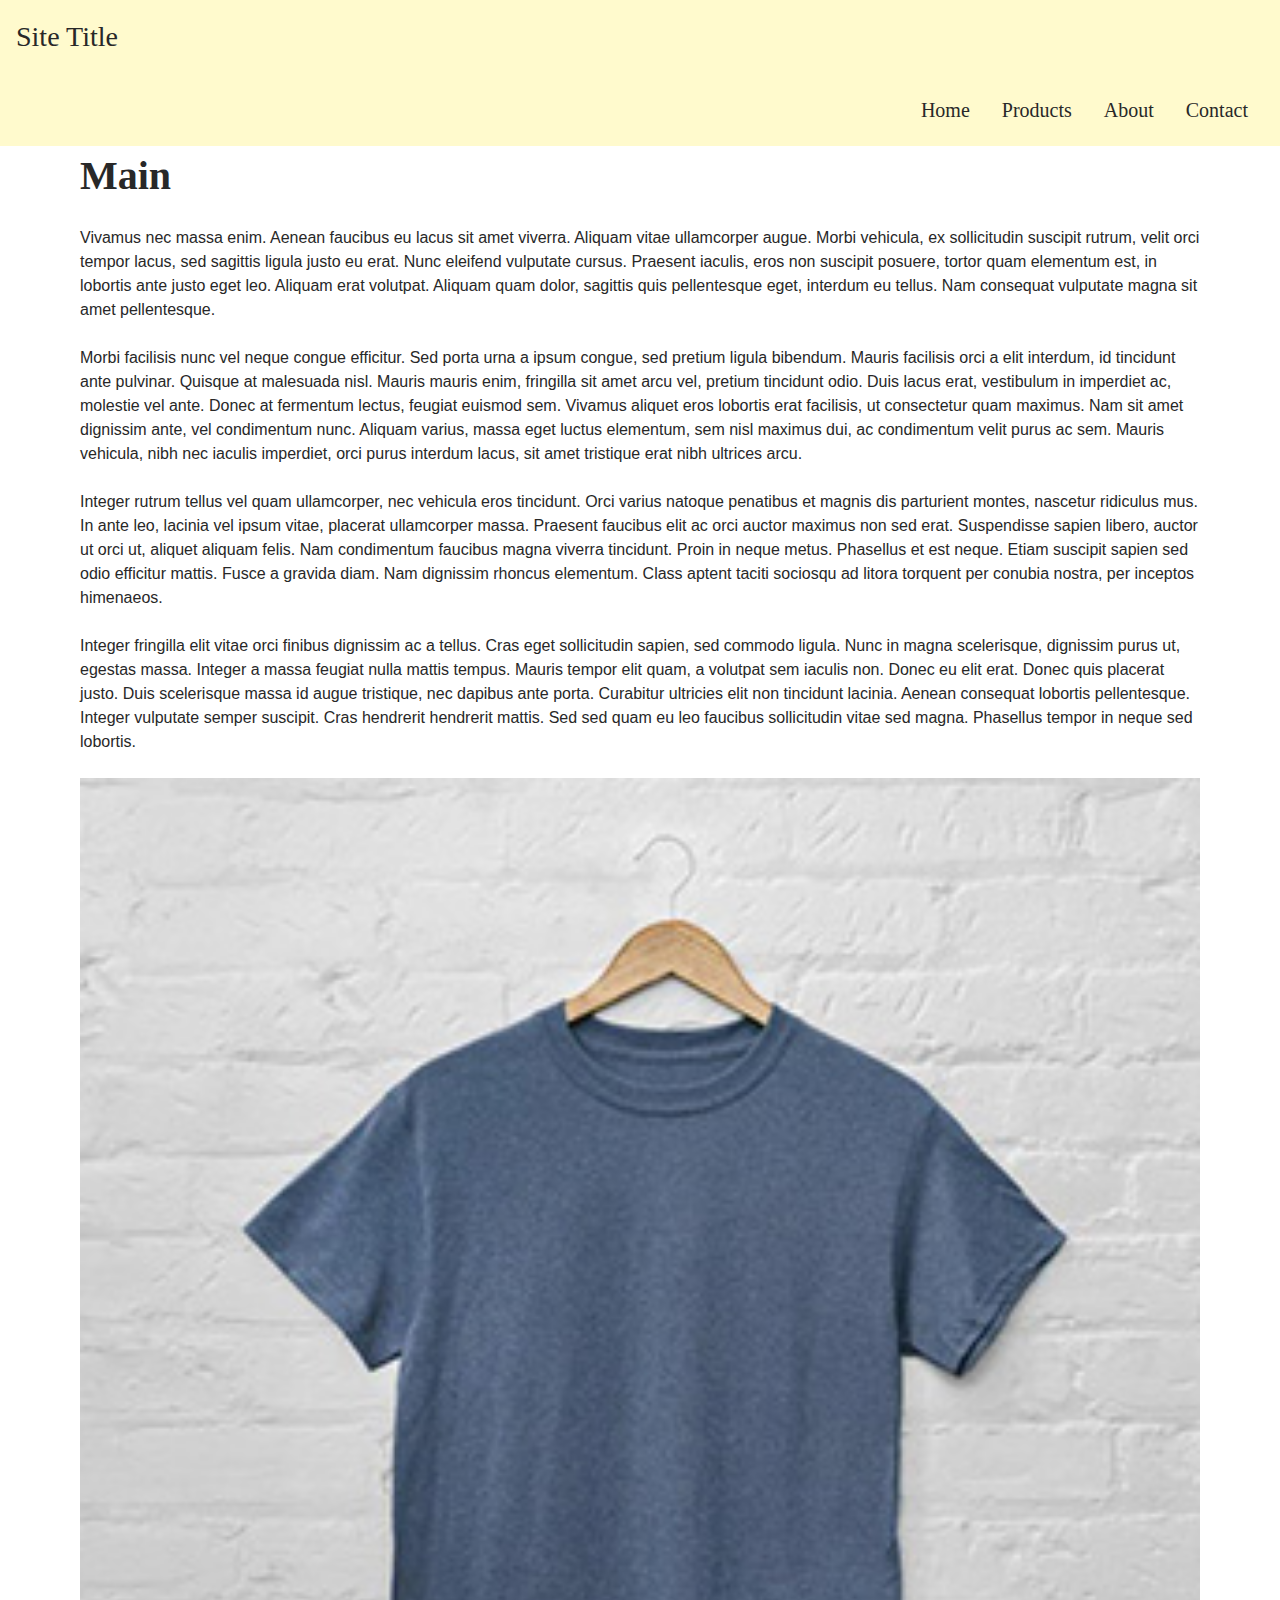
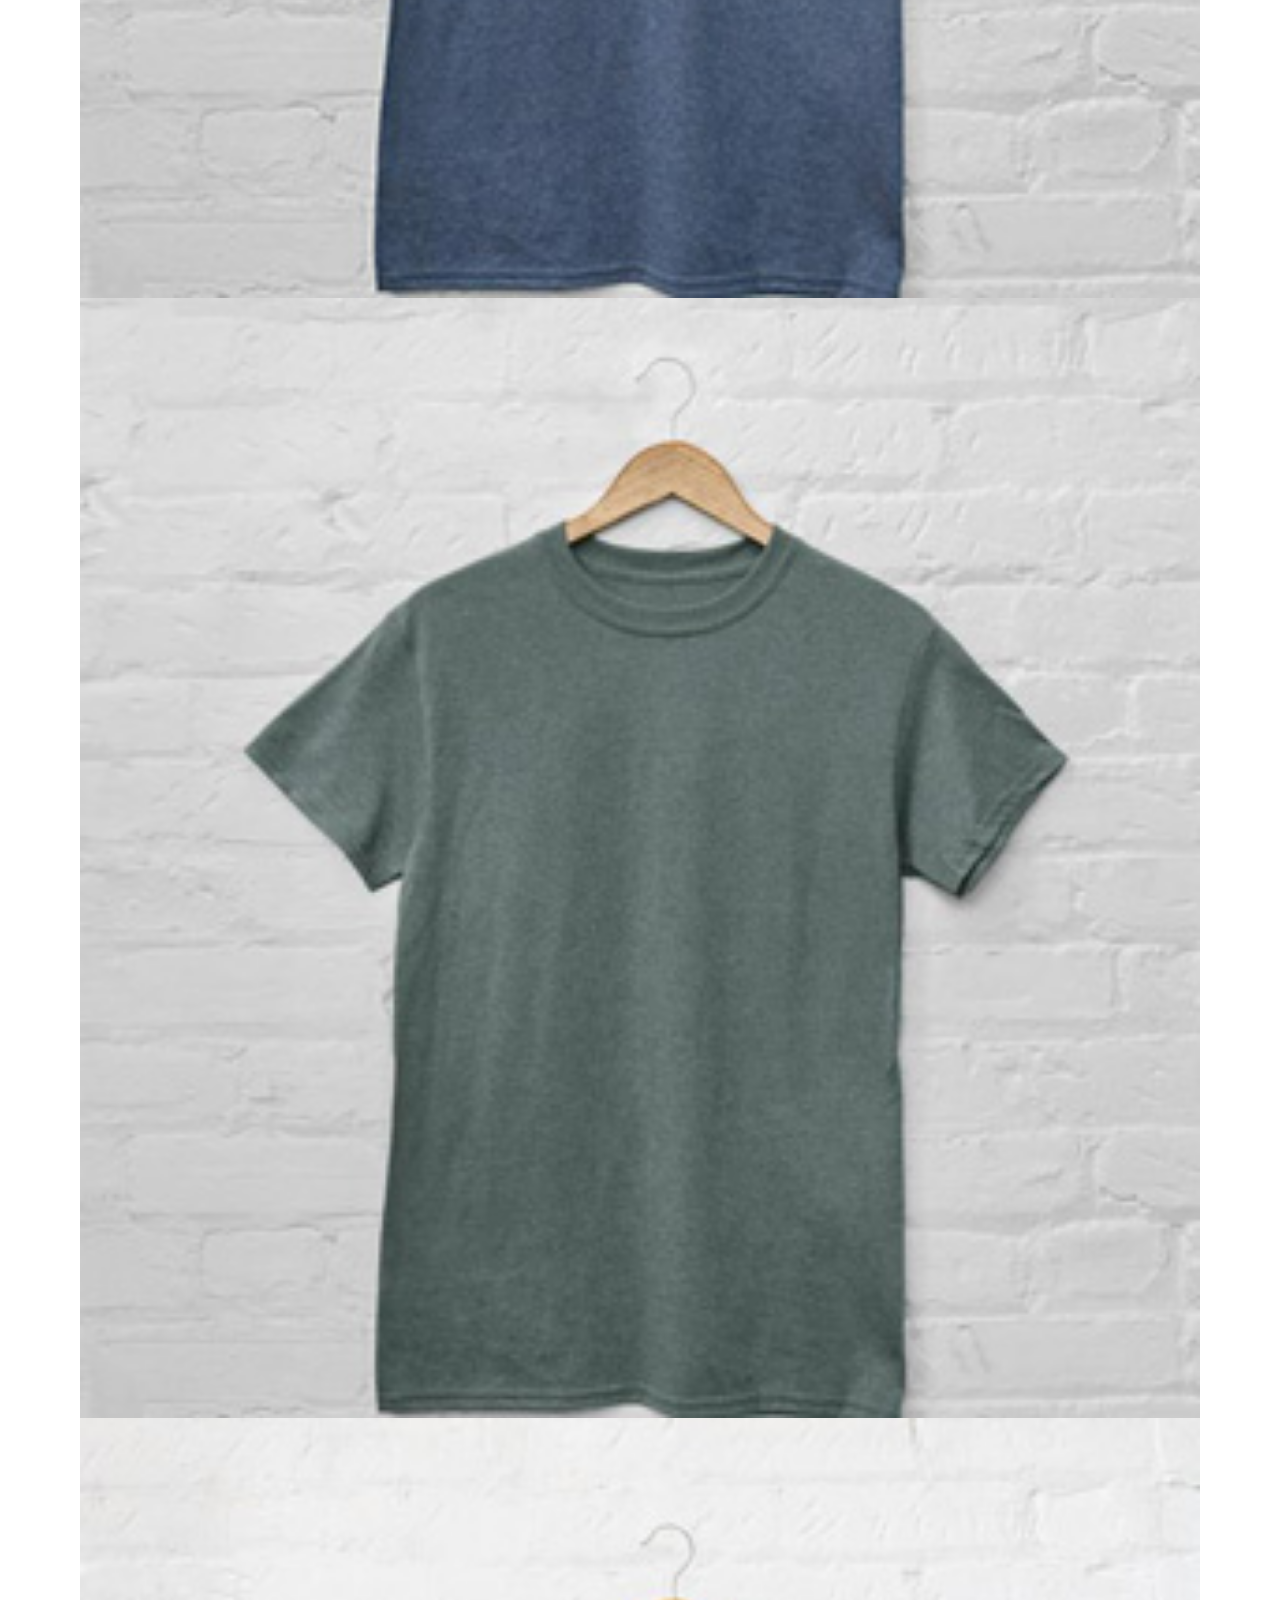
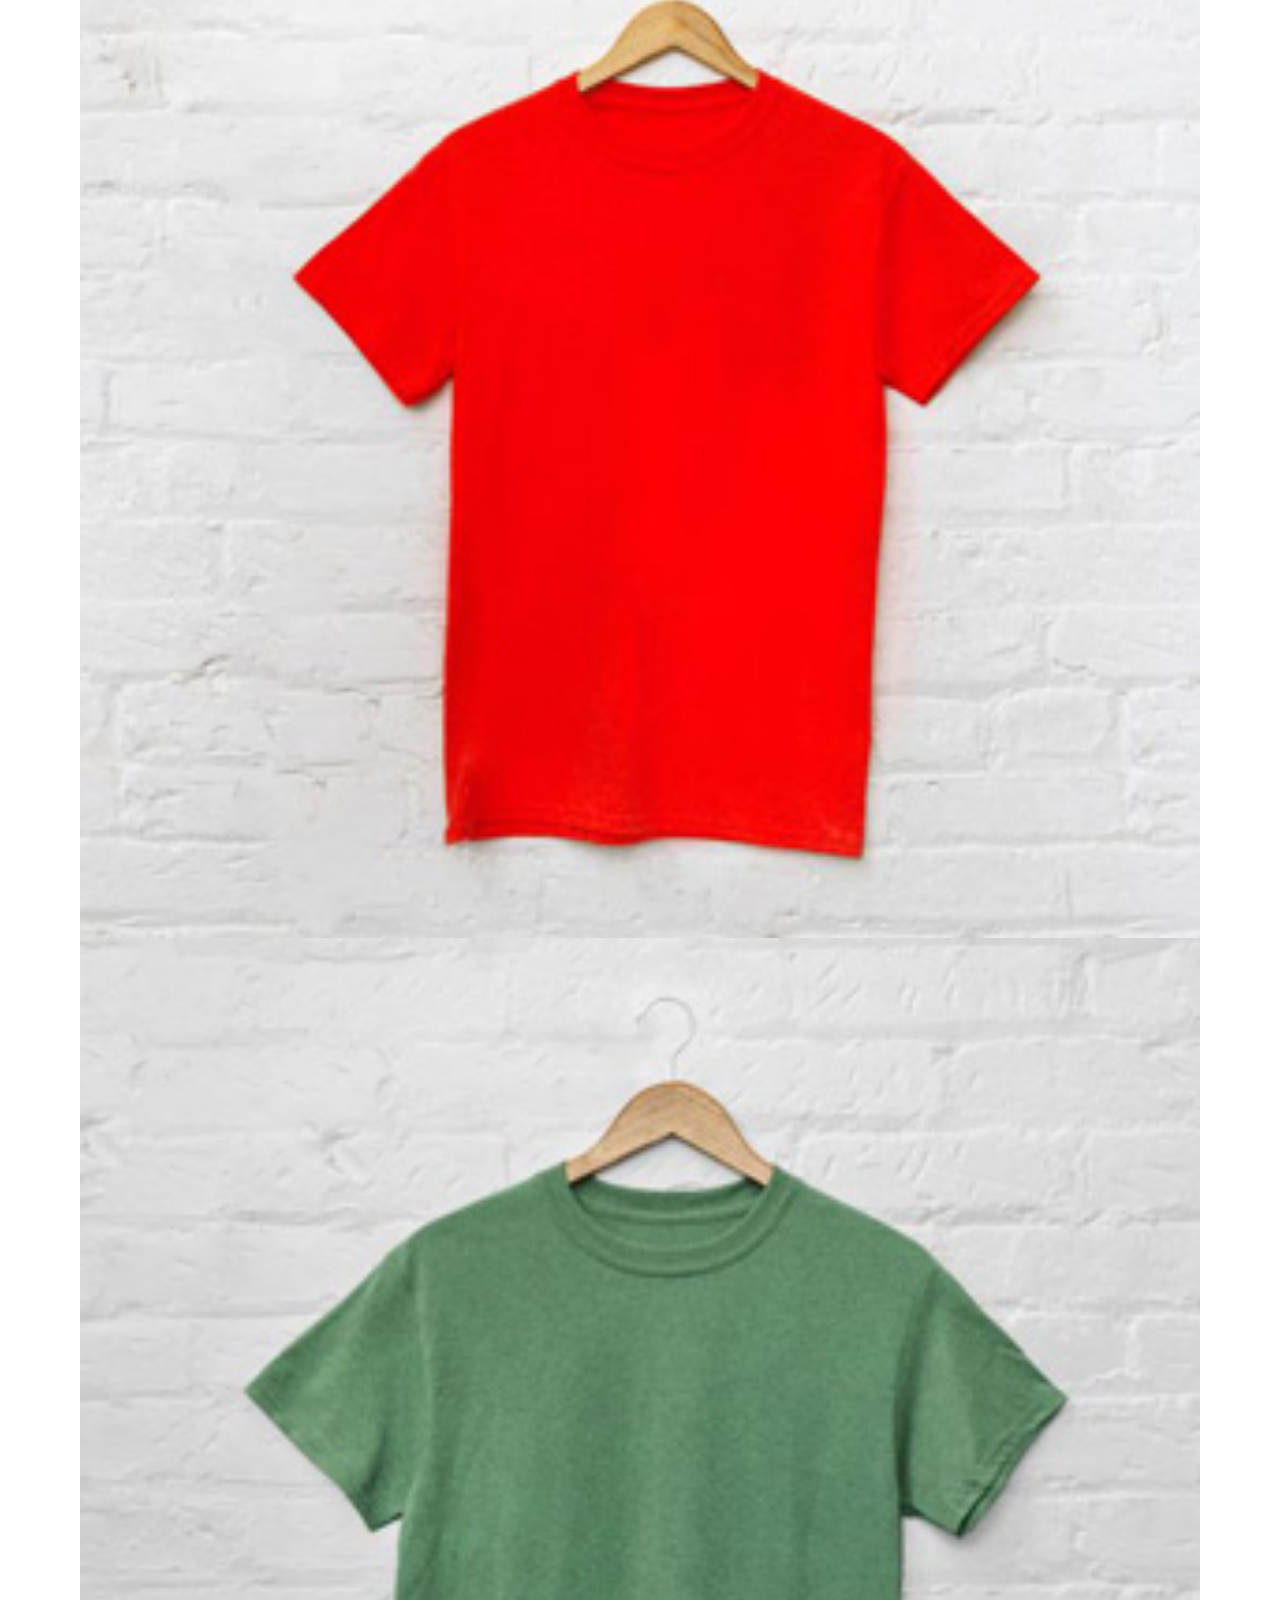
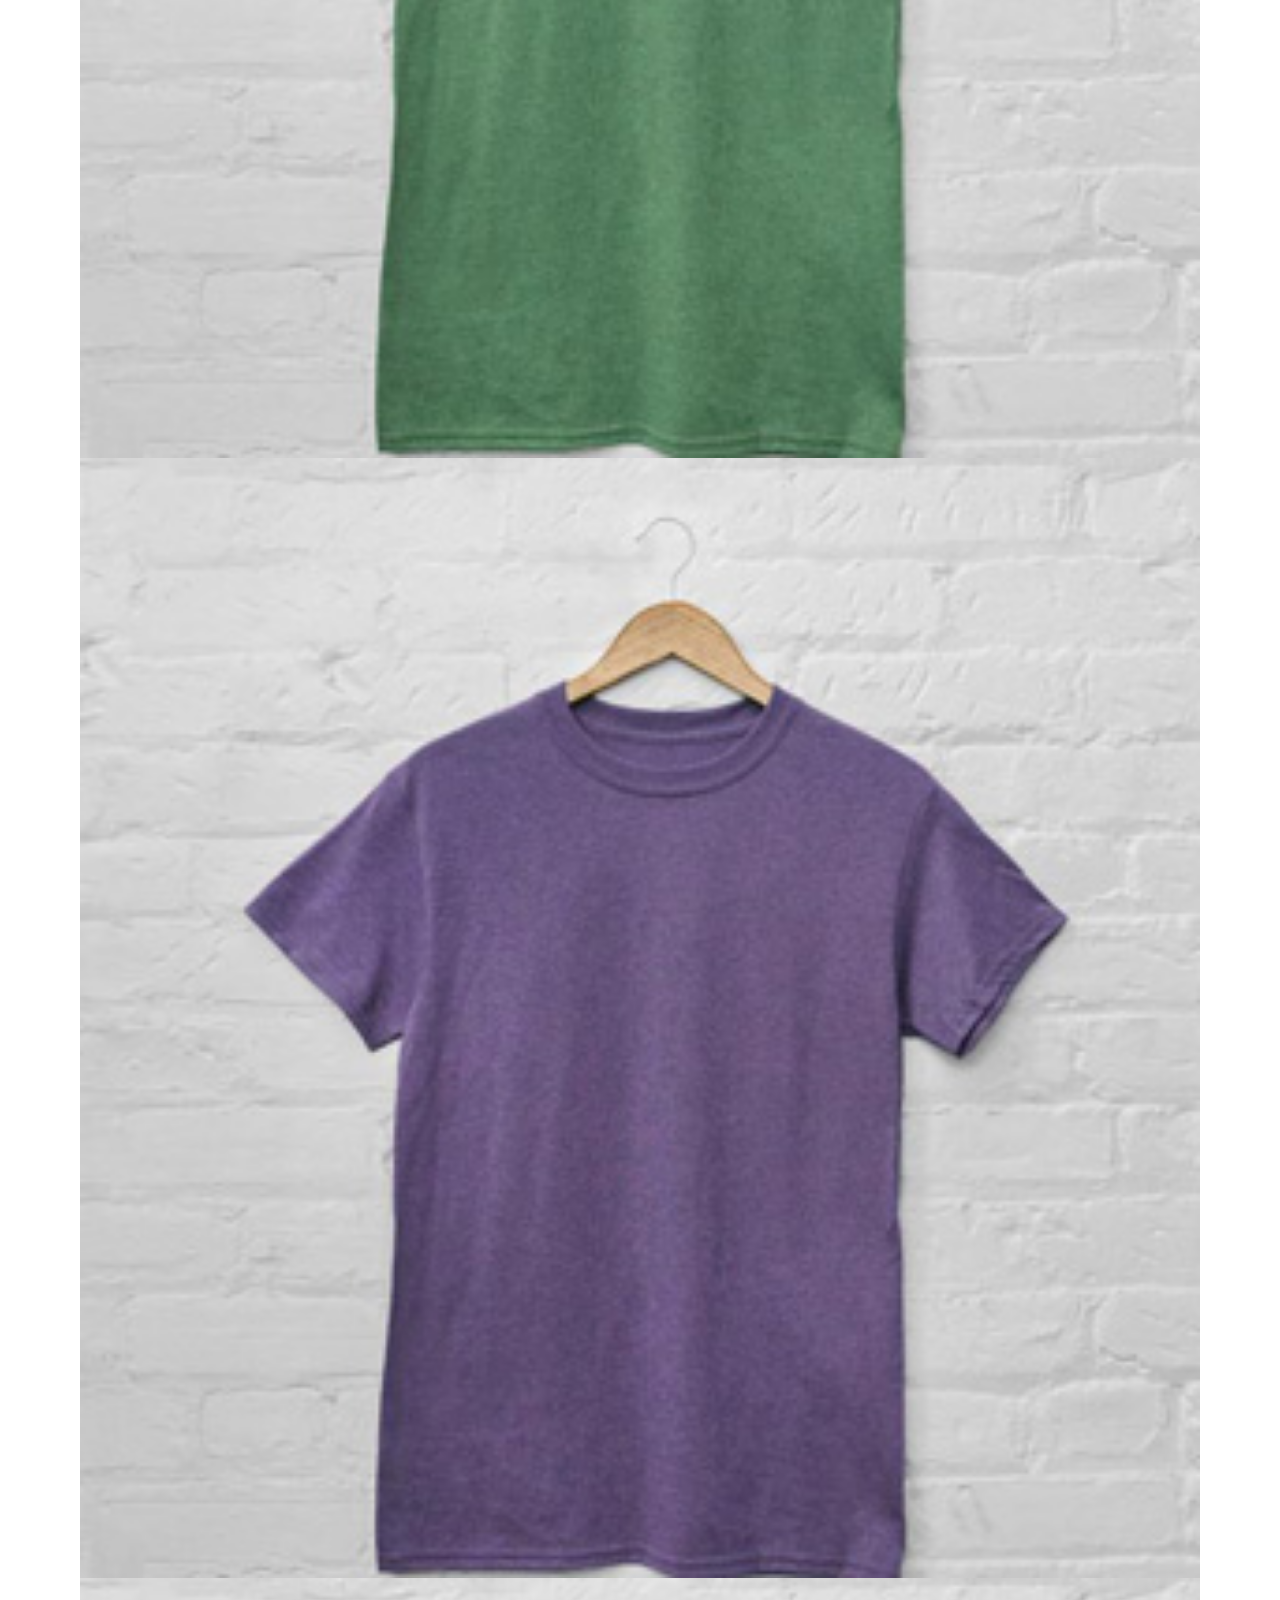
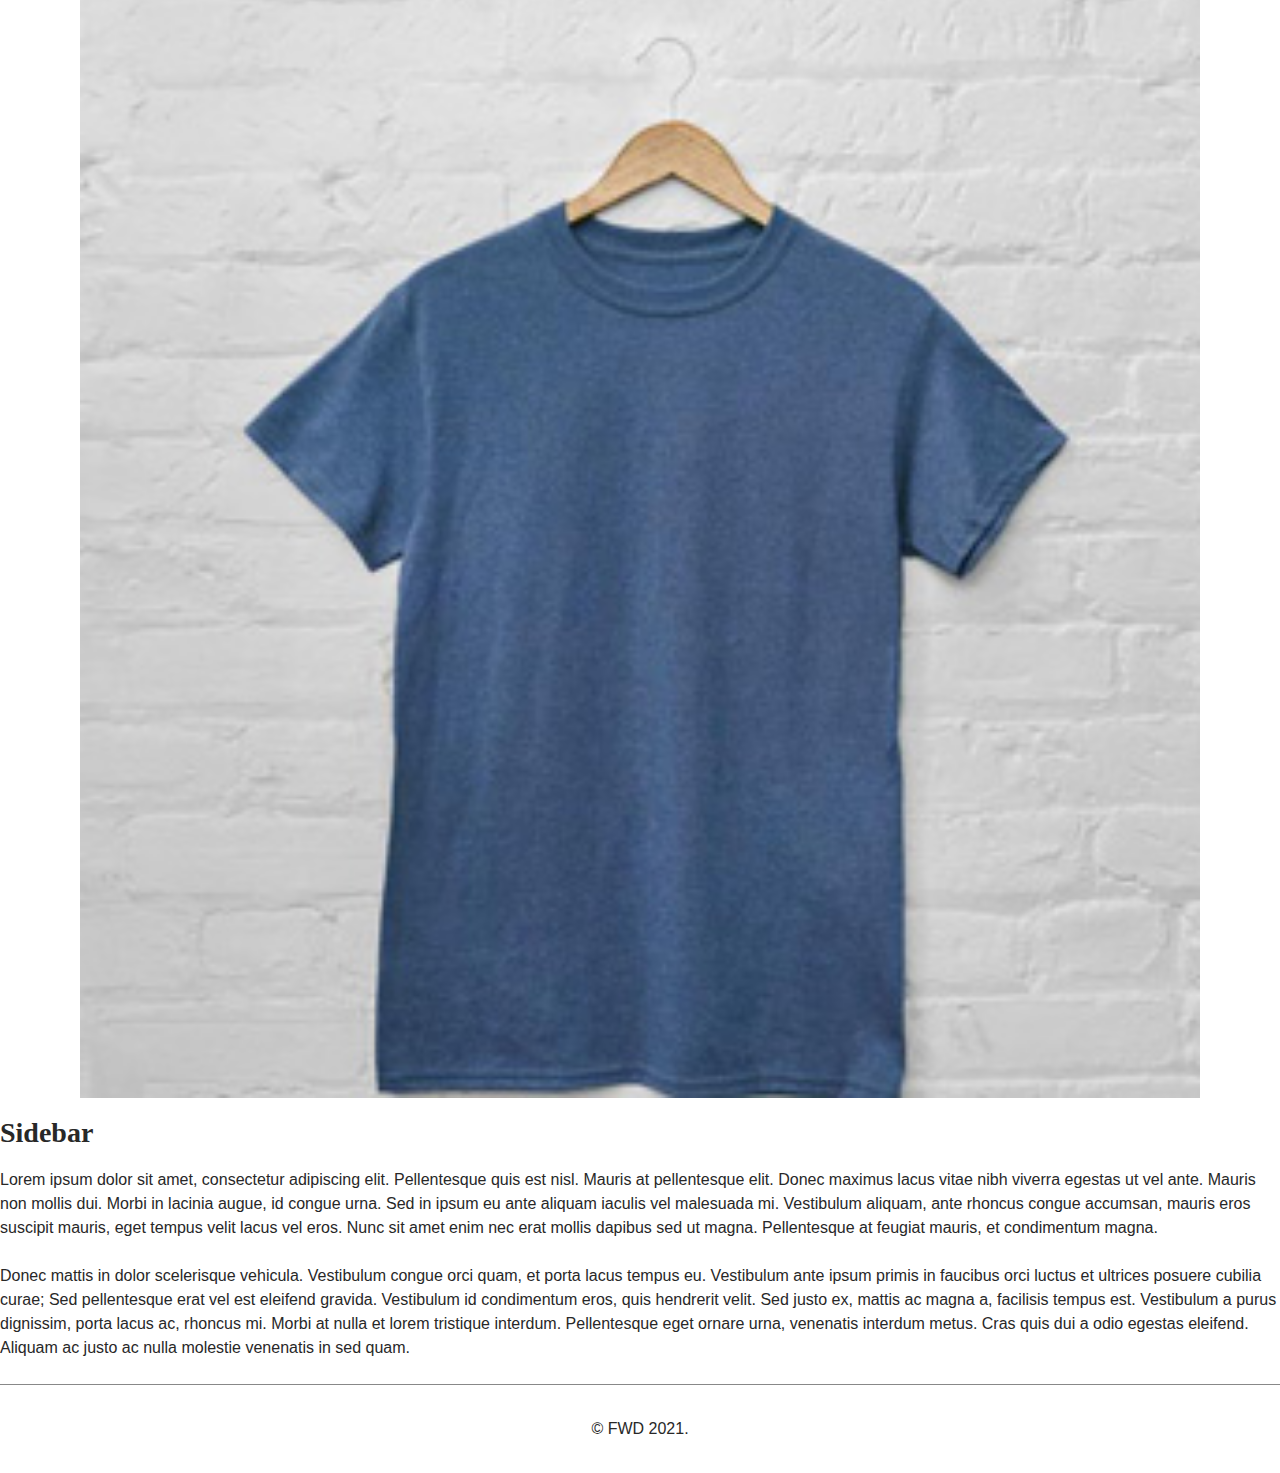
==== day-08/gallery.html @ 49f21f2f "Added day-8 files" ====
<!doctype html>
<html lang="en">
<head>
	<meta charset="utf-8">
	<meta name="viewport" content="width=device-width,initial-scale=1">
	<title>Gallery</title>
	<link rel="stylesheet" href="styles/normalize-fwd.css">
	<link rel="stylesheet" href="styles/gallery.css">
	<script src="scripts/navigation.js" defer></script>
</head>

<body>

	<div class="site-wrapper">

		<header class="site-header">

			<a href="#" class="site-name">Site Title</a>

			<nav class="site-navigation" id="site-navigation">

				<button class="menu-toggle" aria-controls="header-menu" aria-expanded="false" aria-label="Menu Toggle">
					<svg xmlns="http://www.w3.org/2000/svg" width="36" height="36" viewBox="0 0 24 24">
						<title>Menu Icon</title>
						<path d="M24 6h-24v-4h24v4zm0 4h-24v4h24v-4zm0 8h-24v4h24v-4z"></path>
					</svg>
				</button>

				<ul class="nav-menu" id="header-menu">
					<li><a href="#">Home</a></li>
					<li><a href="#">Products</a></li>
					<li><a href="#">About</a></li>
					<li><a href="#">Contact</a></li>
				</ul>

			</nav>

		</header>

		<main class="site-main">

			<h1>Main</h1>
			
			<p>Vivamus nec massa enim. Aenean faucibus eu lacus sit amet viverra. Aliquam vitae ullamcorper augue. Morbi vehicula, ex sollicitudin suscipit rutrum, velit orci tempor lacus, sed sagittis ligula justo eu erat. Nunc eleifend vulputate cursus. Praesent iaculis, eros non suscipit posuere, tortor quam elementum est, in lobortis ante justo eget leo. Aliquam erat volutpat. Aliquam quam dolor, sagittis quis pellentesque eget, interdum eu tellus. Nam consequat vulputate magna sit amet pellentesque.</p>
			
			<p>Morbi facilisis nunc vel neque congue efficitur. Sed porta urna a ipsum congue, sed pretium ligula bibendum. Mauris facilisis orci a elit interdum, id tincidunt ante pulvinar. Quisque at malesuada nisl. Mauris mauris enim, fringilla sit amet arcu vel, pretium tincidunt odio. Duis lacus erat, vestibulum in imperdiet ac, molestie vel ante. Donec at fermentum lectus, feugiat euismod sem. Vivamus aliquet eros lobortis erat facilisis, ut consectetur quam maximus. Nam sit amet dignissim ante, vel condimentum nunc. Aliquam varius, massa eget luctus elementum, sem nisl maximus dui, ac condimentum velit purus ac sem. Mauris vehicula, nibh nec iaculis imperdiet, orci purus interdum lacus, sit amet tristique erat nibh ultrices arcu.</p>
			
			<p>Integer rutrum tellus vel quam ullamcorper, nec vehicula eros tincidunt. Orci varius natoque penatibus et magnis dis parturient montes, nascetur ridiculus mus. In ante leo, lacinia vel ipsum vitae, placerat ullamcorper massa. Praesent faucibus elit ac orci auctor maximus non sed erat. Suspendisse sapien libero, auctor ut orci ut, aliquet aliquam felis. Nam condimentum faucibus magna viverra tincidunt. Proin in neque metus. Phasellus et est neque. Etiam suscipit sapien sed odio efficitur mattis. Fusce a gravida diam. Nam dignissim rhoncus elementum. Class aptent taciti sociosqu ad litora torquent per conubia nostra, per inceptos himenaeos.</p>
			
			<p>Integer fringilla elit vitae orci finibus dignissim ac a tellus. Cras eget sollicitudin sapien, sed commodo ligula. Nunc in magna scelerisque, dignissim purus ut, egestas massa. Integer a massa feugiat nulla mattis tempus. Mauris tempor elit quam, a volutpat sem iaculis non. Donec eu elit erat. Donec quis placerat justo. Duis scelerisque massa id augue tristique, nec dapibus ante porta. Curabitur ultricies elit non tincidunt lacinia. Aenean consequat lobortis pellentesque. Integer vulputate semper suscipit. Cras hendrerit hendrerit mattis. Sed sed quam eu leo faucibus sollicitudin vitae sed magna. Phasellus tempor in neque sed lobortis.</p>

			<section class="photo-gallery">

				<figure>
					<img src="images/blue-t-shirt.jpg" alt="Blue T-shirt">
				</figure>
				<figure>
					<img src="images/grey-t-shirt.jpg" alt="Grey T-shirt">
				</figure>

				<figure>
					<img src="images/red-t-shirt.jpg" alt="Red T-shirt">
				</figure>

				<figure>
					<img src="images/light-green-t-shirt.jpg" alt="Light Green T-shirt">
				</figure>

				<figure>
					<img src="images/purple-t-shirt.jpg" alt="Purple T-shirt">
				</figure>

				<figure>
					<img src="images/cobalt-blue-t-shirt.jpg" alt="Cobalt Blue T-shirt">
				</figure>

				<!-- <figure class="large-image">
					<img src="images/tshirts-on-rack.jpg" alt="T-shirts on a Rack">
				</figure> -->

				<!-- <figure>
					<img src="images/teal-t-shirt.jpg" alt="Teal T-shirt">
				</figure> -->

				<!-- <figure class="info-box">
					<h2>Some Title</h2>
					<p>Lorem ipsum dolor sit, amet consectetur adipisicing, elit. Aliquid quo tempore, minus, enim, quas in voluptatum repudiandae architecto quia voluptatem consectetur. Eos ea voluptates, pariatur fugiat delectus repellendus maiores quaerat?</p>
					<p><a href="#">Some Link</a></p>
				</figure> -->
				
			</section>

		</main>

		<aside class="site-sidebar">

			<h2>Sidebar</h2>

			<p>Lorem ipsum dolor sit amet, consectetur adipiscing elit. Pellentesque quis est nisl. Mauris at pellentesque elit. Donec maximus lacus vitae nibh viverra egestas ut vel ante. Mauris non mollis dui. Morbi in lacinia augue, id congue urna. Sed in ipsum eu ante aliquam iaculis vel malesuada mi. Vestibulum aliquam, ante rhoncus congue accumsan, mauris eros suscipit mauris, eget tempus velit lacus vel eros. Nunc sit amet enim nec erat mollis dapibus sed ut magna. Pellentesque at feugiat mauris, et condimentum magna.</p>
					
			<p>Donec mattis in dolor scelerisque vehicula. Vestibulum congue orci quam, et porta lacus tempus eu. Vestibulum ante ipsum primis in faucibus orci luctus et ultrices posuere cubilia curae; Sed pellentesque erat vel est eleifend gravida. Vestibulum id condimentum eros, quis hendrerit velit. Sed justo ex, mattis ac magna a, facilisis tempus est. Vestibulum a purus dignissim, porta lacus ac, rhoncus mi. Morbi at nulla et lorem tristique interdum. Pellentesque eget ornare urna, venenatis interdum metus. Cras quis dui a odio egestas eleifend. Aliquam ac justo ac nulla molestie venenatis in sed quam.</p>
			
		</aside>

		<footer class="site-footer">
			<p>&copy; FWD 2021.</p>
		</footer>

	</div>

</body>
</html>
---- day-08/styles/gallery.css ----
/*--------------------------------------------------------------
>>> TABLE OF CONTENTS:
----------------------------------------------------------------
# Generic (CALLED IN NORMALIZE.CSS)
	- Normalize
	- Box sizing
	- Media width
# Base
	- Typography
	- Elements
	- Links
# Layout
# Components
	- Header
	- Main
	- Footer
--------------------------------------------------------------*/

/*--------------------------------------------------------------
# Base
--------------------------------------------------------------*/

/* Typography
--------------------------------------------- */
body {
	font-family: Arial, "Helvetica Neue", Helvetica, sans-serif;
	font-size: 1rem;
	font-weight: 400;
	line-height: 1.5;
	color: #282828;
	background-color: #ffffff;
}

h1,
h2,
h3,
h4,
h5,
h6 {
	font-family: Georgia, Times, "Times New Roman", serif;
	margin: .5em 0;
}

h1 {
	font-size: 2.5rem;
	margin: 0 0 .5em;
}

h2 {
	font-size: 1.75rem;
}

p {
	margin: 0 0 1.5em;
}


/* Elements
--------------------------------------------- */
ul,
ol {
	margin: 1em 0;
	padding: 0 0 0 2.5em;
}

figure {
	margin: 0;
	padding: 0;
}


/* Links
--------------------------------------------- */
a,
a:visited { 
	color: #f62424;
}

a:hover,
a:focus {
	color: #f62424;
}

a:focus {
	outline: 1px dotted #f62424;
}

a:active {
	color: #ffffff;
	background-color: #f62424;
}


/*--------------------------------------------------------------
# Layout
--------------------------------------------------------------*/
@media screen and (min-width: 68em) {

	.site-wrapper {
		
	}

	.site-header {
		
	}

	.site-main {
		
	}

	.site-sidebar {
		
	}

	.site-footer {
		
	}

}

/*--------------------------------------------------------------
# Components
--------------------------------------------------------------*/

/* Header
--------------------------------------------- */
.site-header {
	background-color: #fffacd;
}

a.site-name {
	font-family: Georgia, Times, "Times New Roman", serif;
	font-size: 1.75rem;
	color: #282828;
	text-decoration: none;
	display: inline-block;
	padding: 1rem;
}

.site-navigation {
	position: relative;
}

.site-navigation ul {
	list-style: none;
	padding: 0;
	margin: 0;
	text-align: center;
	background-color: #fffacd;
	display: none;
	position: absolute;
	top: 0;
	left: 0;
	right: 0;
	z-index: 1;
}

.site-navigation.toggled ul {
	display: block;
}

.site-navigation a {
	display: block;
	padding: 1rem;
	font-family: Georgia, Times, "Times New Roman", serif;
	font-size: 1.25rem;
	text-decoration: none;
	color: #282828;
}

.menu-toggle {
	display: block;
	background-color: transparent;
	border: 0;
	padding: 1rem;
	position: absolute;
	top: -4.5rem;
	right: 1rem;
	z-index: 2;
}

.menu-toggle:focus {
	border: 0;
	outline: 1px dotted;
}

@media screen and (min-width: 68em) {

	.menu-toggle {
		display: none;
	}

	.site-header {
		
	}

	.site-name {
		
	}

	.site-navigation {
		padding-right: 1rem;
	}

	.site-navigation ul,
	.site-navigation.toggled ul {
		display: flex;
		justify-content: flex-end;
		position: relative;
	}

	.site-navigation a {
		line-height: 4.5rem;
		padding: 0 1rem;
	}

}


/* Main
--------------------------------------------- */
.site-main {
	padding: 0 5rem;
}

@media (min-width: 68em) {

	.photo-gallery {

	}

	.photo-gallery img {
		display: block;
		width: 100%;
		height: 100%;
	}

	.large-image {

	}

	.large-image img {

	}

	.info-box {
		background-color: #444444;
		color: #ffffff;
		padding: 1rem 2rem;
	}

}


/* Footer
--------------------------------------------- */
.site-footer {
	border-top: 1px solid #888888;
	text-align: center;
	padding: 2rem;
	margin-bottom: 3.5rem;
}

.site-footer p {
	margin: 0;
}

@media (min-width: 68em) {
	.site-footer {
		margin-bottom: 0;
	}
}
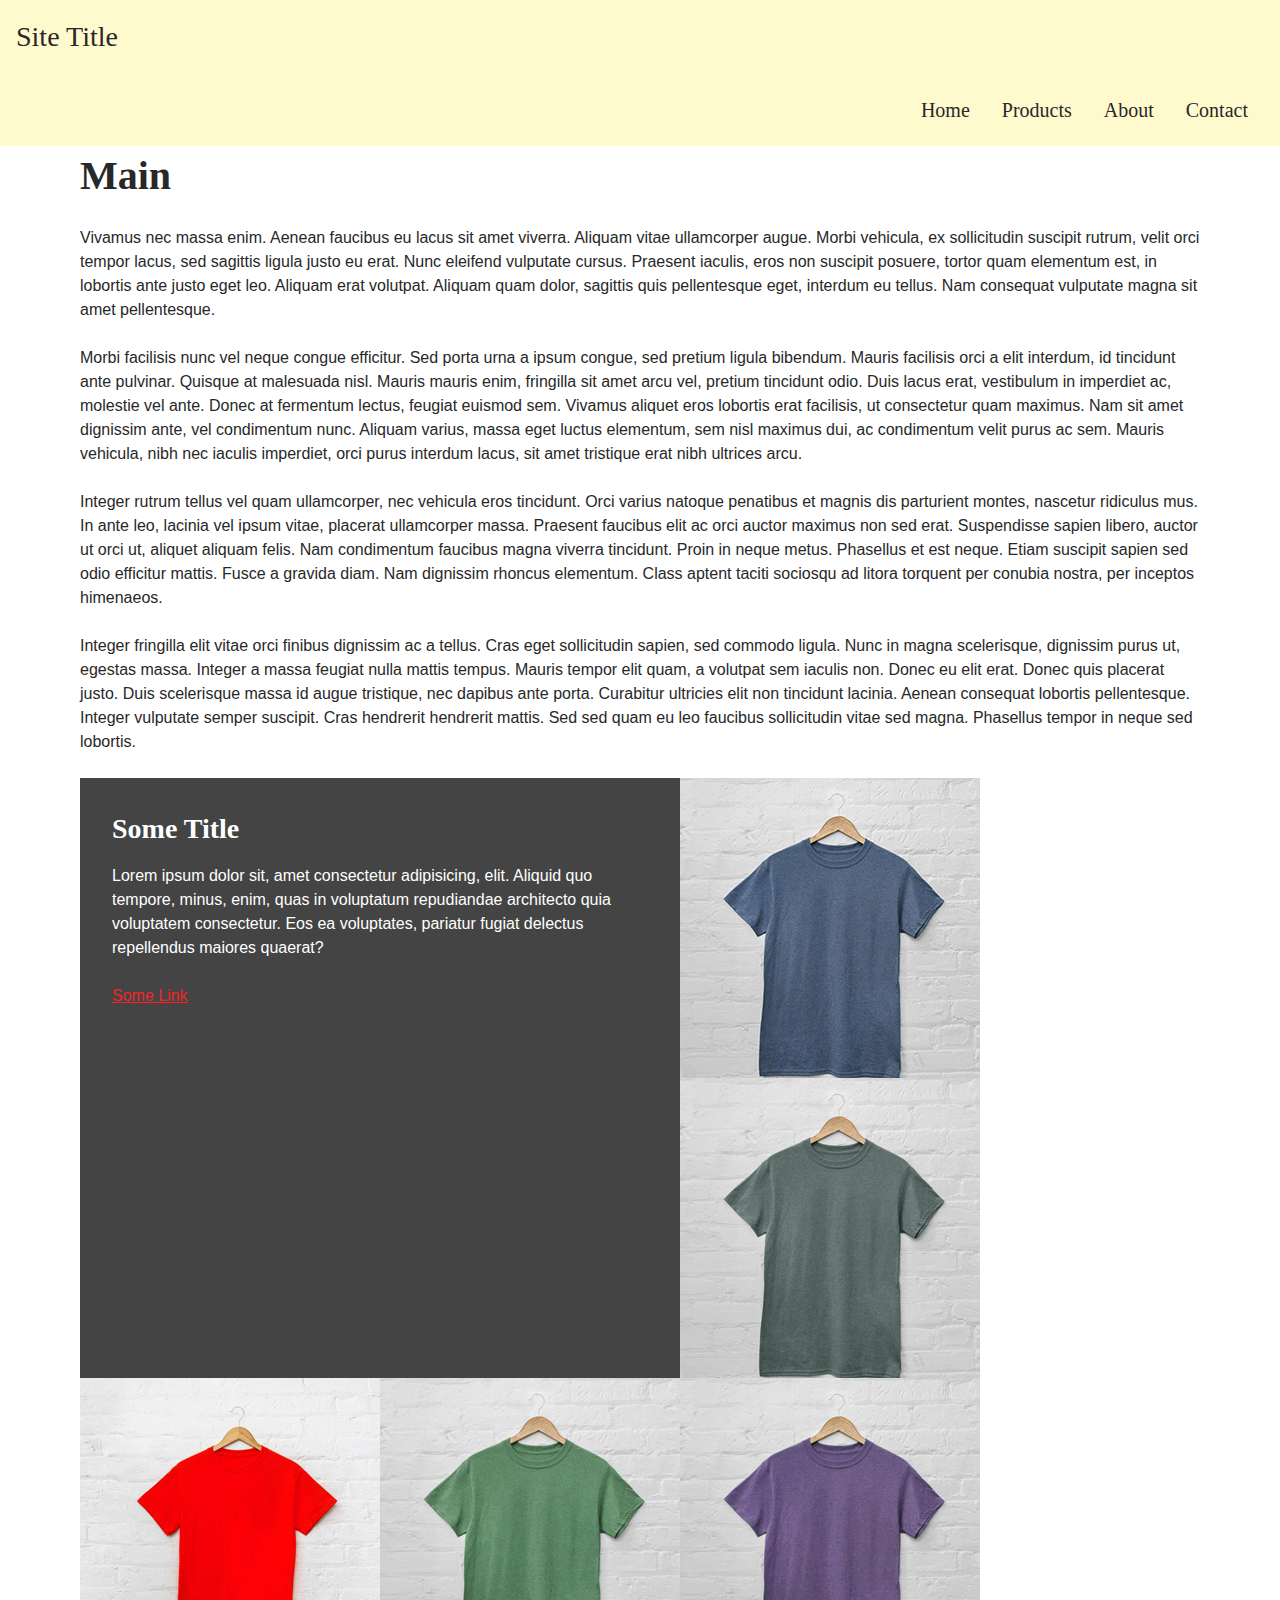
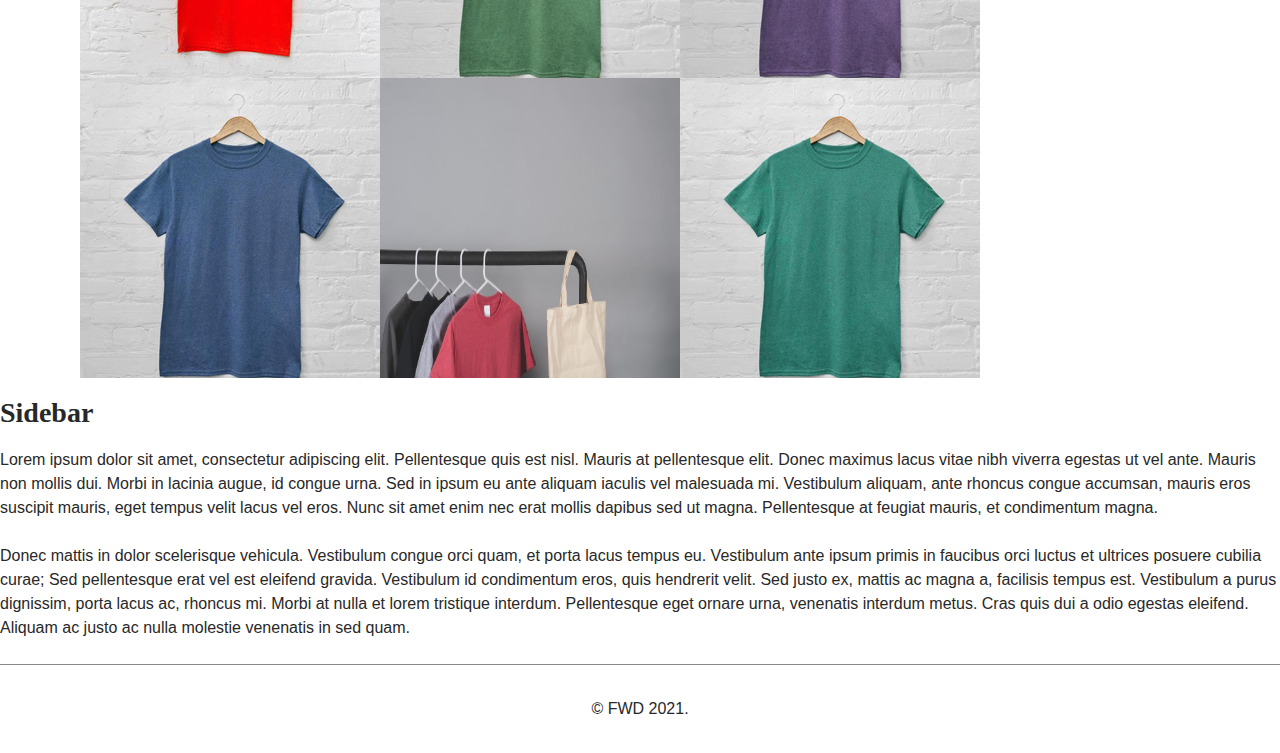
==== commit 03acb5c3: "Tested grid-row & grid-colum properties" ====
--- a/day-08/gallery.html
+++ b/day-08/gallery.html
@@ -1,112 +1,183 @@
-<!doctype html>
+<!DOCTYPE html>
 <html lang="en">
-<head>
-	<meta charset="utf-8">
-	<meta name="viewport" content="width=device-width,initial-scale=1">
-	<title>Gallery</title>
-	<link rel="stylesheet" href="styles/normalize-fwd.css">
-	<link rel="stylesheet" href="styles/gallery.css">
-	<script src="scripts/navigation.js" defer></script>
-</head>
+  <head>
+    <meta charset="utf-8" />
+    <meta name="viewport" content="width=device-width,initial-scale=1" />
+    <title>Gallery</title>
+    <link rel="stylesheet" href="styles/normalize-fwd.css" />
+    <link rel="stylesheet" href="styles/gallery.css" />
+    <script src="scripts/navigation.js" defer></script>
+  </head>
 
-<body>
+  <body>
+    <div class="site-wrapper">
+      <header class="site-header">
+        <a href="#" class="site-name">Site Title</a>
 
-	<div class="site-wrapper">
+        <nav class="site-navigation" id="site-navigation">
+          <button
+            class="menu-toggle"
+            aria-controls="header-menu"
+            aria-expanded="false"
+            aria-label="Menu Toggle"
+          >
+            <svg
+              xmlns="http://www.w3.org/2000/svg"
+              width="36"
+              height="36"
+              viewBox="0 0 24 24"
+            >
+              <title>Menu Icon</title>
+              <path
+                d="M24 6h-24v-4h24v4zm0 4h-24v4h24v-4zm0 8h-24v4h24v-4z"
+              ></path>
+            </svg>
+          </button>
 
-		<header class="site-header">
+          <ul class="nav-menu" id="header-menu">
+            <li><a href="#">Home</a></li>
+            <li><a href="#">Products</a></li>
+            <li><a href="#">About</a></li>
+            <li><a href="#">Contact</a></li>
+          </ul>
+        </nav>
+      </header>
 
-			<a href="#" class="site-name">Site Title</a>
+      <main class="site-main">
+        <h1>Main</h1>
 
-			<nav class="site-navigation" id="site-navigation">
+        <p>
+          Vivamus nec massa enim. Aenean faucibus eu lacus sit amet viverra.
+          Aliquam vitae ullamcorper augue. Morbi vehicula, ex sollicitudin
+          suscipit rutrum, velit orci tempor lacus, sed sagittis ligula justo eu
+          erat. Nunc eleifend vulputate cursus. Praesent iaculis, eros non
+          suscipit posuere, tortor quam elementum est, in lobortis ante justo
+          eget leo. Aliquam erat volutpat. Aliquam quam dolor, sagittis quis
+          pellentesque eget, interdum eu tellus. Nam consequat vulputate magna
+          sit amet pellentesque.
+        </p>
 
-				<button class="menu-toggle" aria-controls="header-menu" aria-expanded="false" aria-label="Menu Toggle">
-					<svg xmlns="http://www.w3.org/2000/svg" width="36" height="36" viewBox="0 0 24 24">
-						<title>Menu Icon</title>
-						<path d="M24 6h-24v-4h24v4zm0 4h-24v4h24v-4zm0 8h-24v4h24v-4z"></path>
-					</svg>
-				</button>
+        <p>
+          Morbi facilisis nunc vel neque congue efficitur. Sed porta urna a
+          ipsum congue, sed pretium ligula bibendum. Mauris facilisis orci a
+          elit interdum, id tincidunt ante pulvinar. Quisque at malesuada nisl.
+          Mauris mauris enim, fringilla sit amet arcu vel, pretium tincidunt
+          odio. Duis lacus erat, vestibulum in imperdiet ac, molestie vel ante.
+          Donec at fermentum lectus, feugiat euismod sem. Vivamus aliquet eros
+          lobortis erat facilisis, ut consectetur quam maximus. Nam sit amet
+          dignissim ante, vel condimentum nunc. Aliquam varius, massa eget
+          luctus elementum, sem nisl maximus dui, ac condimentum velit purus ac
+          sem. Mauris vehicula, nibh nec iaculis imperdiet, orci purus interdum
+          lacus, sit amet tristique erat nibh ultrices arcu.
+        </p>
 
-				<ul class="nav-menu" id="header-menu">
-					<li><a href="#">Home</a></li>
-					<li><a href="#">Products</a></li>
-					<li><a href="#">About</a></li>
-					<li><a href="#">Contact</a></li>
-				</ul>
+        <p>
+          Integer rutrum tellus vel quam ullamcorper, nec vehicula eros
+          tincidunt. Orci varius natoque penatibus et magnis dis parturient
+          montes, nascetur ridiculus mus. In ante leo, lacinia vel ipsum vitae,
+          placerat ullamcorper massa. Praesent faucibus elit ac orci auctor
+          maximus non sed erat. Suspendisse sapien libero, auctor ut orci ut,
+          aliquet aliquam felis. Nam condimentum faucibus magna viverra
+          tincidunt. Proin in neque metus. Phasellus et est neque. Etiam
+          suscipit sapien sed odio efficitur mattis. Fusce a gravida diam. Nam
+          dignissim rhoncus elementum. Class aptent taciti sociosqu ad litora
+          torquent per conubia nostra, per inceptos himenaeos.
+        </p>
 
-			</nav>
+        <p>
+          Integer fringilla elit vitae orci finibus dignissim ac a tellus. Cras
+          eget sollicitudin sapien, sed commodo ligula. Nunc in magna
+          scelerisque, dignissim purus ut, egestas massa. Integer a massa
+          feugiat nulla mattis tempus. Mauris tempor elit quam, a volutpat sem
+          iaculis non. Donec eu elit erat. Donec quis placerat justo. Duis
+          scelerisque massa id augue tristique, nec dapibus ante porta.
+          Curabitur ultricies elit non tincidunt lacinia. Aenean consequat
+          lobortis pellentesque. Integer vulputate semper suscipit. Cras
+          hendrerit hendrerit mattis. Sed sed quam eu leo faucibus sollicitudin
+          vitae sed magna. Phasellus tempor in neque sed lobortis.
+        </p>
 
-		</header>
+        <section class="photo-gallery">
+          <figure>
+            <img src="images/blue-t-shirt.jpg" alt="Blue T-shirt" />
+          </figure>
+          <figure>
+            <img src="images/grey-t-shirt.jpg" alt="Grey T-shirt" />
+          </figure>
 
-		<main class="site-main">
+          <figure>
+            <img src="images/red-t-shirt.jpg" alt="Red T-shirt" />
+          </figure>
 
-			<h1>Main</h1>
-			
-			<p>Vivamus nec massa enim. Aenean faucibus eu lacus sit amet viverra. Aliquam vitae ullamcorper augue. Morbi vehicula, ex sollicitudin suscipit rutrum, velit orci tempor lacus, sed sagittis ligula justo eu erat. Nunc eleifend vulputate cursus. Praesent iaculis, eros non suscipit posuere, tortor quam elementum est, in lobortis ante justo eget leo. Aliquam erat volutpat. Aliquam quam dolor, sagittis quis pellentesque eget, interdum eu tellus. Nam consequat vulputate magna sit amet pellentesque.</p>
-			
-			<p>Morbi facilisis nunc vel neque congue efficitur. Sed porta urna a ipsum congue, sed pretium ligula bibendum. Mauris facilisis orci a elit interdum, id tincidunt ante pulvinar. Quisque at malesuada nisl. Mauris mauris enim, fringilla sit amet arcu vel, pretium tincidunt odio. Duis lacus erat, vestibulum in imperdiet ac, molestie vel ante. Donec at fermentum lectus, feugiat euismod sem. Vivamus aliquet eros lobortis erat facilisis, ut consectetur quam maximus. Nam sit amet dignissim ante, vel condimentum nunc. Aliquam varius, massa eget luctus elementum, sem nisl maximus dui, ac condimentum velit purus ac sem. Mauris vehicula, nibh nec iaculis imperdiet, orci purus interdum lacus, sit amet tristique erat nibh ultrices arcu.</p>
-			
-			<p>Integer rutrum tellus vel quam ullamcorper, nec vehicula eros tincidunt. Orci varius natoque penatibus et magnis dis parturient montes, nascetur ridiculus mus. In ante leo, lacinia vel ipsum vitae, placerat ullamcorper massa. Praesent faucibus elit ac orci auctor maximus non sed erat. Suspendisse sapien libero, auctor ut orci ut, aliquet aliquam felis. Nam condimentum faucibus magna viverra tincidunt. Proin in neque metus. Phasellus et est neque. Etiam suscipit sapien sed odio efficitur mattis. Fusce a gravida diam. Nam dignissim rhoncus elementum. Class aptent taciti sociosqu ad litora torquent per conubia nostra, per inceptos himenaeos.</p>
-			
-			<p>Integer fringilla elit vitae orci finibus dignissim ac a tellus. Cras eget sollicitudin sapien, sed commodo ligula. Nunc in magna scelerisque, dignissim purus ut, egestas massa. Integer a massa feugiat nulla mattis tempus. Mauris tempor elit quam, a volutpat sem iaculis non. Donec eu elit erat. Donec quis placerat justo. Duis scelerisque massa id augue tristique, nec dapibus ante porta. Curabitur ultricies elit non tincidunt lacinia. Aenean consequat lobortis pellentesque. Integer vulputate semper suscipit. Cras hendrerit hendrerit mattis. Sed sed quam eu leo faucibus sollicitudin vitae sed magna. Phasellus tempor in neque sed lobortis.</p>
+          <figure>
+            <img
+              src="images/light-green-t-shirt.jpg"
+              alt="Light Green T-shirt"
+            />
+          </figure>
 
-			<section class="photo-gallery">
+          <figure>
+            <img src="images/purple-t-shirt.jpg" alt="Purple T-shirt" />
+          </figure>
 
-				<figure>
-					<img src="images/blue-t-shirt.jpg" alt="Blue T-shirt">
-				</figure>
-				<figure>
-					<img src="images/grey-t-shirt.jpg" alt="Grey T-shirt">
-				</figure>
+          <figure>
+            <img
+              src="images/cobalt-blue-t-shirt.jpg"
+              alt="Cobalt Blue T-shirt"
+            />
+          </figure>
 
-				<figure>
-					<img src="images/red-t-shirt.jpg" alt="Red T-shirt">
-				</figure>
+          <figure class="large-image">
+            <img src="images/tshirts-on-rack.jpg" alt="T-shirts on a Rack" />
+          </figure>
 
-				<figure>
-					<img src="images/light-green-t-shirt.jpg" alt="Light Green T-shirt">
-				</figure>
+          <figure>
+            <img src="images/teal-t-shirt.jpg" alt="Teal T-shirt" />
+          </figure>
 
-				<figure>
-					<img src="images/purple-t-shirt.jpg" alt="Purple T-shirt">
-				</figure>
+          <figure class="info-box">
+            <h2>Some Title</h2>
+            <p>
+              Lorem ipsum dolor sit, amet consectetur adipisicing, elit. Aliquid
+              quo tempore, minus, enim, quas in voluptatum repudiandae
+              architecto quia voluptatem consectetur. Eos ea voluptates,
+              pariatur fugiat delectus repellendus maiores quaerat?
+            </p>
+            <p><a href="#">Some Link</a></p>
+          </figure>
+        </section>
+      </main>
 
-				<figure>
-					<img src="images/cobalt-blue-t-shirt.jpg" alt="Cobalt Blue T-shirt">
-				</figure>
+      <aside class="site-sidebar">
+        <h2>Sidebar</h2>
 
-				<!-- <figure class="large-image">
-					<img src="images/tshirts-on-rack.jpg" alt="T-shirts on a Rack">
-				</figure> -->
+        <p>
+          Lorem ipsum dolor sit amet, consectetur adipiscing elit. Pellentesque
+          quis est nisl. Mauris at pellentesque elit. Donec maximus lacus vitae
+          nibh viverra egestas ut vel ante. Mauris non mollis dui. Morbi in
+          lacinia augue, id congue urna. Sed in ipsum eu ante aliquam iaculis
+          vel malesuada mi. Vestibulum aliquam, ante rhoncus congue accumsan,
+          mauris eros suscipit mauris, eget tempus velit lacus vel eros. Nunc
+          sit amet enim nec erat mollis dapibus sed ut magna. Pellentesque at
+          feugiat mauris, et condimentum magna.
+        </p>
 
-				<!-- <figure>
-					<img src="images/teal-t-shirt.jpg" alt="Teal T-shirt">
-				</figure> -->
+        <p>
+          Donec mattis in dolor scelerisque vehicula. Vestibulum congue orci
+          quam, et porta lacus tempus eu. Vestibulum ante ipsum primis in
+          faucibus orci luctus et ultrices posuere cubilia curae; Sed
+          pellentesque erat vel est eleifend gravida. Vestibulum id condimentum
+          eros, quis hendrerit velit. Sed justo ex, mattis ac magna a, facilisis
+          tempus est. Vestibulum a purus dignissim, porta lacus ac, rhoncus mi.
+          Morbi at nulla et lorem tristique interdum. Pellentesque eget ornare
+          urna, venenatis interdum metus. Cras quis dui a odio egestas eleifend.
+          Aliquam ac justo ac nulla molestie venenatis in sed quam.
+        </p>
+      </aside>
 
-				<!-- <figure class="info-box">
-					<h2>Some Title</h2>
-					<p>Lorem ipsum dolor sit, amet consectetur adipisicing, elit. Aliquid quo tempore, minus, enim, quas in voluptatum repudiandae architecto quia voluptatem consectetur. Eos ea voluptates, pariatur fugiat delectus repellendus maiores quaerat?</p>
-					<p><a href="#">Some Link</a></p>
-				</figure> -->
-				
-			</section>
-
-		</main>
-
-		<aside class="site-sidebar">
-
-			<h2>Sidebar</h2>
-
-			<p>Lorem ipsum dolor sit amet, consectetur adipiscing elit. Pellentesque quis est nisl. Mauris at pellentesque elit. Donec maximus lacus vitae nibh viverra egestas ut vel ante. Mauris non mollis dui. Morbi in lacinia augue, id congue urna. Sed in ipsum eu ante aliquam iaculis vel malesuada mi. Vestibulum aliquam, ante rhoncus congue accumsan, mauris eros suscipit mauris, eget tempus velit lacus vel eros. Nunc sit amet enim nec erat mollis dapibus sed ut magna. Pellentesque at feugiat mauris, et condimentum magna.</p>
-					
-			<p>Donec mattis in dolor scelerisque vehicula. Vestibulum congue orci quam, et porta lacus tempus eu. Vestibulum ante ipsum primis in faucibus orci luctus et ultrices posuere cubilia curae; Sed pellentesque erat vel est eleifend gravida. Vestibulum id condimentum eros, quis hendrerit velit. Sed justo ex, mattis ac magna a, facilisis tempus est. Vestibulum a purus dignissim, porta lacus ac, rhoncus mi. Morbi at nulla et lorem tristique interdum. Pellentesque eget ornare urna, venenatis interdum metus. Cras quis dui a odio egestas eleifend. Aliquam ac justo ac nulla molestie venenatis in sed quam.</p>
-			
-		</aside>
-
-		<footer class="site-footer">
-			<p>&copy; FWD 2021.</p>
-		</footer>
-
-	</div>
-
-</body>
+      <footer class="site-footer">
+        <p>&copy; FWD 2021.</p>
+      </footer>
+    </div>
+  </body>
 </html>
--- a/day-08/styles/gallery.css
+++ b/day-08/styles/gallery.css
@@ -23,12 +23,12 @@
 /* Typography
 --------------------------------------------- */
 body {
-	font-family: Arial, "Helvetica Neue", Helvetica, sans-serif;
-	font-size: 1rem;
-	font-weight: 400;
-	line-height: 1.5;
-	color: #282828;
-	background-color: #ffffff;
+  font-family: Arial, "Helvetica Neue", Helvetica, sans-serif;
+  font-size: 1rem;
+  font-weight: 400;
+  line-height: 1.5;
+  color: #282828;
+  background-color: #ffffff;
 }
 
 h1,
@@ -37,85 +37,75 @@
 h4,
 h5,
 h6 {
-	font-family: Georgia, Times, "Times New Roman", serif;
-	margin: .5em 0;
+  font-family: Georgia, Times, "Times New Roman", serif;
+  margin: 0.5em 0;
 }
 
 h1 {
-	font-size: 2.5rem;
-	margin: 0 0 .5em;
+  font-size: 2.5rem;
+  margin: 0 0 0.5em;
 }
 
 h2 {
-	font-size: 1.75rem;
+  font-size: 1.75rem;
 }
 
 p {
-	margin: 0 0 1.5em;
-}
-
+  margin: 0 0 1.5em;
+}
 
 /* Elements
 --------------------------------------------- */
 ul,
 ol {
-	margin: 1em 0;
-	padding: 0 0 0 2.5em;
+  margin: 1em 0;
+  padding: 0 0 0 2.5em;
 }
 
 figure {
-	margin: 0;
-	padding: 0;
-}
-
+  margin: 0;
+  padding: 0;
+}
 
 /* Links
 --------------------------------------------- */
 a,
-a:visited { 
-	color: #f62424;
+a:visited {
+  color: #f62424;
 }
 
 a:hover,
 a:focus {
-	color: #f62424;
+  color: #f62424;
 }
 
 a:focus {
-	outline: 1px dotted #f62424;
+  outline: 1px dotted #f62424;
 }
 
 a:active {
-	color: #ffffff;
-	background-color: #f62424;
-}
-
+  color: #ffffff;
+  background-color: #f62424;
+}
 
 /*--------------------------------------------------------------
 # Layout
 --------------------------------------------------------------*/
 @media screen and (min-width: 68em) {
-
-	.site-wrapper {
-		
-	}
-
-	.site-header {
-		
-	}
-
-	.site-main {
-		
-	}
-
-	.site-sidebar {
-		
-	}
-
-	.site-footer {
-		
-	}
-
+  .site-wrapper {
+  }
+
+  .site-header {
+  }
+
+  .site-main {
+  }
+
+  .site-sidebar {
+  }
+
+  .site-footer {
+  }
 }
 
 /*--------------------------------------------------------------
@@ -125,148 +115,165 @@
 /* Header
 --------------------------------------------- */
 .site-header {
-	background-color: #fffacd;
+  background-color: #fffacd;
 }
 
 a.site-name {
-	font-family: Georgia, Times, "Times New Roman", serif;
-	font-size: 1.75rem;
-	color: #282828;
-	text-decoration: none;
-	display: inline-block;
-	padding: 1rem;
+  font-family: Georgia, Times, "Times New Roman", serif;
+  font-size: 1.75rem;
+  color: #282828;
+  text-decoration: none;
+  display: inline-block;
+  padding: 1rem;
 }
 
 .site-navigation {
-	position: relative;
+  position: relative;
 }
 
 .site-navigation ul {
-	list-style: none;
-	padding: 0;
-	margin: 0;
-	text-align: center;
-	background-color: #fffacd;
-	display: none;
-	position: absolute;
-	top: 0;
-	left: 0;
-	right: 0;
-	z-index: 1;
+  list-style: none;
+  padding: 0;
+  margin: 0;
+  text-align: center;
+  background-color: #fffacd;
+  display: none;
+  position: absolute;
+  top: 0;
+  left: 0;
+  right: 0;
+  z-index: 1;
 }
 
 .site-navigation.toggled ul {
-	display: block;
+  display: block;
 }
 
 .site-navigation a {
-	display: block;
-	padding: 1rem;
-	font-family: Georgia, Times, "Times New Roman", serif;
-	font-size: 1.25rem;
-	text-decoration: none;
-	color: #282828;
+  display: block;
+  padding: 1rem;
+  font-family: Georgia, Times, "Times New Roman", serif;
+  font-size: 1.25rem;
+  text-decoration: none;
+  color: #282828;
 }
 
 .menu-toggle {
-	display: block;
-	background-color: transparent;
-	border: 0;
-	padding: 1rem;
-	position: absolute;
-	top: -4.5rem;
-	right: 1rem;
-	z-index: 2;
+  display: block;
+  background-color: transparent;
+  border: 0;
+  padding: 1rem;
+  position: absolute;
+  top: -4.5rem;
+  right: 1rem;
+  z-index: 2;
 }
 
 .menu-toggle:focus {
-	border: 0;
-	outline: 1px dotted;
+  border: 0;
+  outline: 1px dotted;
 }
 
 @media screen and (min-width: 68em) {
-
-	.menu-toggle {
-		display: none;
-	}
-
-	.site-header {
-		
-	}
-
-	.site-name {
-		
-	}
-
-	.site-navigation {
-		padding-right: 1rem;
-	}
-
-	.site-navigation ul,
-	.site-navigation.toggled ul {
-		display: flex;
-		justify-content: flex-end;
-		position: relative;
-	}
-
-	.site-navigation a {
-		line-height: 4.5rem;
-		padding: 0 1rem;
-	}
-
-}
-
+  .menu-toggle {
+    display: none;
+  }
+
+  .site-header {
+  }
+
+  .site-name {
+  }
+
+  .site-navigation {
+    padding-right: 1rem;
+  }
+
+  .site-navigation ul,
+  .site-navigation.toggled ul {
+    display: flex;
+    justify-content: flex-end;
+    position: relative;
+  }
+
+  .site-navigation a {
+    line-height: 4.5rem;
+    padding: 0 1rem;
+  }
+}
 
 /* Main
 --------------------------------------------- */
 .site-main {
-	padding: 0 5rem;
+  padding: 0 5rem;
 }
 
 @media (min-width: 68em) {
-
-	.photo-gallery {
-
-	}
-
-	.photo-gallery img {
-		display: block;
-		width: 100%;
-		height: 100%;
-	}
-
-	.large-image {
-
-	}
-
-	.large-image img {
-
-	}
-
-	.info-box {
-		background-color: #444444;
-		color: #ffffff;
-		padding: 1rem 2rem;
-	}
-
-}
-
+  .photo-gallery {
+    /* create a grid, make all childern grid items */
+    display: grid;
+    /* create 3 columns, 300px wide each  */
+    grid-template-columns: 18.75rem 18.75rem 18.75rem;
+
+    /* create 3 columns of equal width to fill the grid container */
+    /* grid-template-columns: 1fr 1fr 1fr; */
+
+    /* create 3 columns, first two are 300px, the last one will fill teh remaining space */
+    /* grid-template-columns: repeat(2, 18.75rem) 1fr; */
+
+    /* create 3 columns, first two are 300px, the last one is minium 300px and maximum teh remaining space in the grid container */
+    /* grid-template-columns: repeat(2, 18.75rem) minmax(18.75rem, 1fr); */
+    /* create two rows, 200px height each */
+    /* grid-template-rows: 12.5rem 12.5rem; */
+    /* set all row height based on the content inside the grid items - this is the default value */
+    grid-template-rows: auto auto;
+  }
+
+  .photo-gallery img {
+    display: block;
+    width: 100%;
+    height: 100%;
+  }
+
+  .large-image {
+    /* grid-column: 2/4; */
+  }
+
+  .large-image img {
+    /* grid-column: span 2; */
+  }
+
+  .info-box {
+    background-color: #444444;
+    color: #ffffff;
+    padding: 1rem 2rem;
+
+    /* option 1 */
+    grid-row: span 2;
+    grid-column: span 2;
+    order: -1;
+
+    /* option 2 */
+    grid-column: 1/3;
+    grid-row: 1/3;
+  }
+}
 
 /* Footer
 --------------------------------------------- */
 .site-footer {
-	border-top: 1px solid #888888;
-	text-align: center;
-	padding: 2rem;
-	margin-bottom: 3.5rem;
+  border-top: 1px solid #888888;
+  text-align: center;
+  padding: 2rem;
+  margin-bottom: 3.5rem;
 }
 
 .site-footer p {
-	margin: 0;
+  margin: 0;
 }
 
 @media (min-width: 68em) {
-	.site-footer {
-		margin-bottom: 0;
-	}
-}+  .site-footer {
+    margin-bottom: 0;
+  }
+}
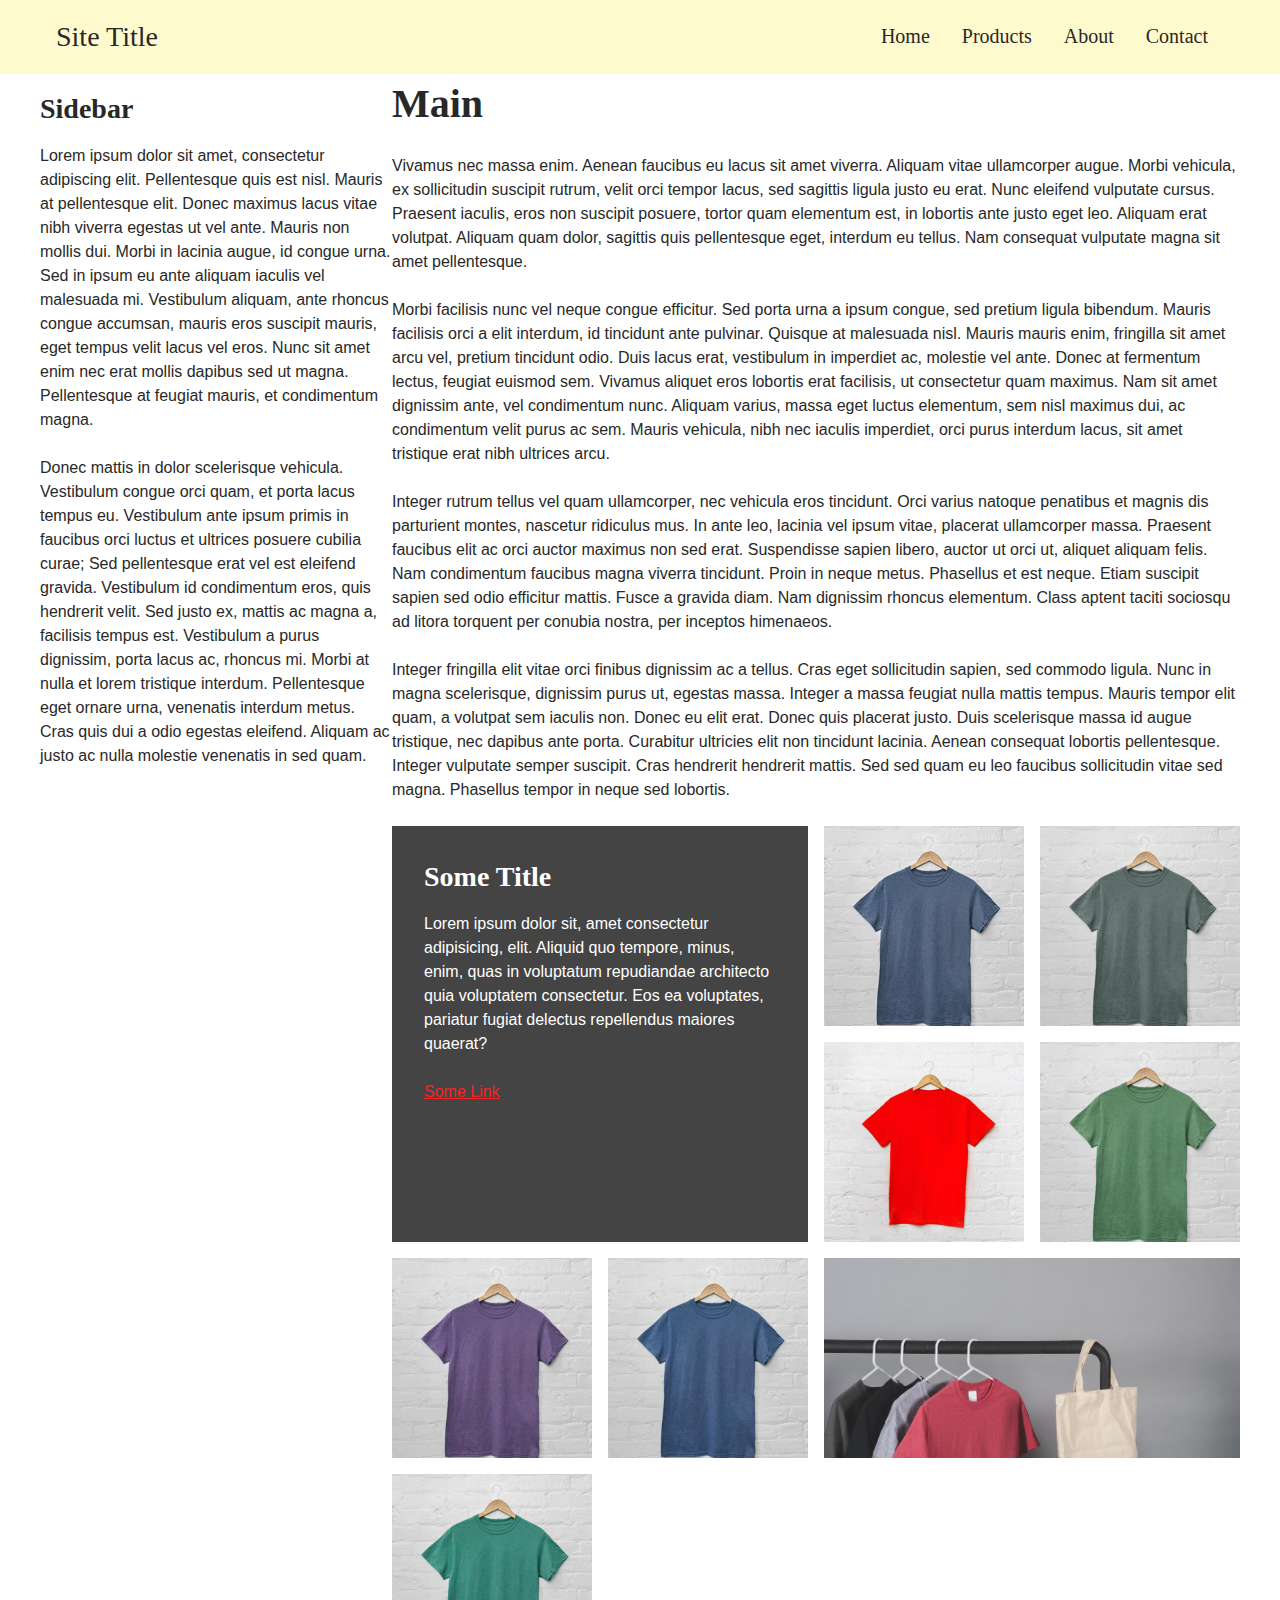
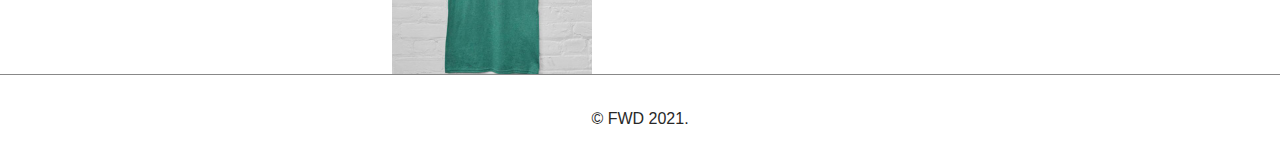
==== commit f43c8e48: "Set grid template area on site-wrapper" ====
--- a/day-08/gallery.html
+++ b/day-08/gallery.html
@@ -10,7 +10,7 @@
   </head>
 
   <body>
-    <div class="site-wrapper">
+    <div class="site-wrapper sidebar-left">
       <header class="site-header">
         <a href="#" class="site-name">Site Title</a>
 
--- a/day-08/styles/gallery.css
+++ b/day-08/styles/gallery.css
@@ -93,18 +93,37 @@
 --------------------------------------------------------------*/
 @media screen and (min-width: 68em) {
   .site-wrapper {
+    display: grid;
+    grid-template-columns: 1fr minmax(auto, 53rem) minmax(auto 22rem) 1fr;
+    grid-template-areas:
+      "header header header header"
+      ". main sidebar ."
+      "footer footer footer footer";
+  }
+
+  .site-wrapper.sidebar-left {
+    grid-template-columns: 1fr minmax(auto, 22rem) minmax(auto, 53rem) 1fr;
+    grid-template-areas:
+      "header header header header"
+      ". sidebar main ."
+      "footer footer footer footer";
   }
 
   .site-header {
+    grid-area: header;
   }
 
   .site-main {
+    /* padding: 0 5rem */
+    grid-area: main;
   }
 
   .site-sidebar {
+    grid-area: sidebar;
   }
 
   .site-footer {
+    grid-area: footer;
   }
 }
 
@@ -180,9 +199,14 @@
   }
 
   .site-header {
+    display: grid;
+	grid-template-columns: 1fr minmax(auto, 22rem) minmax(auto, 53rem) 1fr;
+	
+	  }
   }
 
   .site-name {
+	grid-column: 2/3;
   }
 
   .site-navigation {
@@ -213,7 +237,14 @@
     /* create a grid, make all childern grid items */
     display: grid;
     /* create 3 columns, 300px wide each  */
-    grid-template-columns: 18.75rem 18.75rem 18.75rem;
+    /* grid-template-columns: 18.75rem 18.75rem 18.75rem; */
+
+    /* create 4 columns, 200px wide each */
+
+    grid-template-columns: repeat(4, 12.5rem);
+
+    /* Make all automatically generated rows 200px each */
+    grid-auto-rows: 12.5rem;
 
     /* create 3 columns of equal width to fill the grid container */
     /* grid-template-columns: 1fr 1fr 1fr; */
@@ -226,7 +257,13 @@
     /* create two rows, 200px height each */
     /* grid-template-rows: 12.5rem 12.5rem; */
     /* set all row height based on the content inside the grid items - this is the default value */
-    grid-template-rows: auto auto;
+    /* grid-template-rows: auto auto; */
+    /* grid-template-rows: 10rem 300px auto; */
+
+    gap: 1rem;
+    justify-content: center;
+    align-items: stretch;
+    justify-items: stretch;
   }
 
   .photo-gallery img {
@@ -237,10 +274,12 @@
 
   .large-image {
     /* grid-column: 2/4; */
+    grid-column: span 2;
   }
 
   .large-image img {
-    /* grid-column: span 2; */
+    object-fit: cover;
+    object-position: left bottom;
   }
 
   .info-box {
